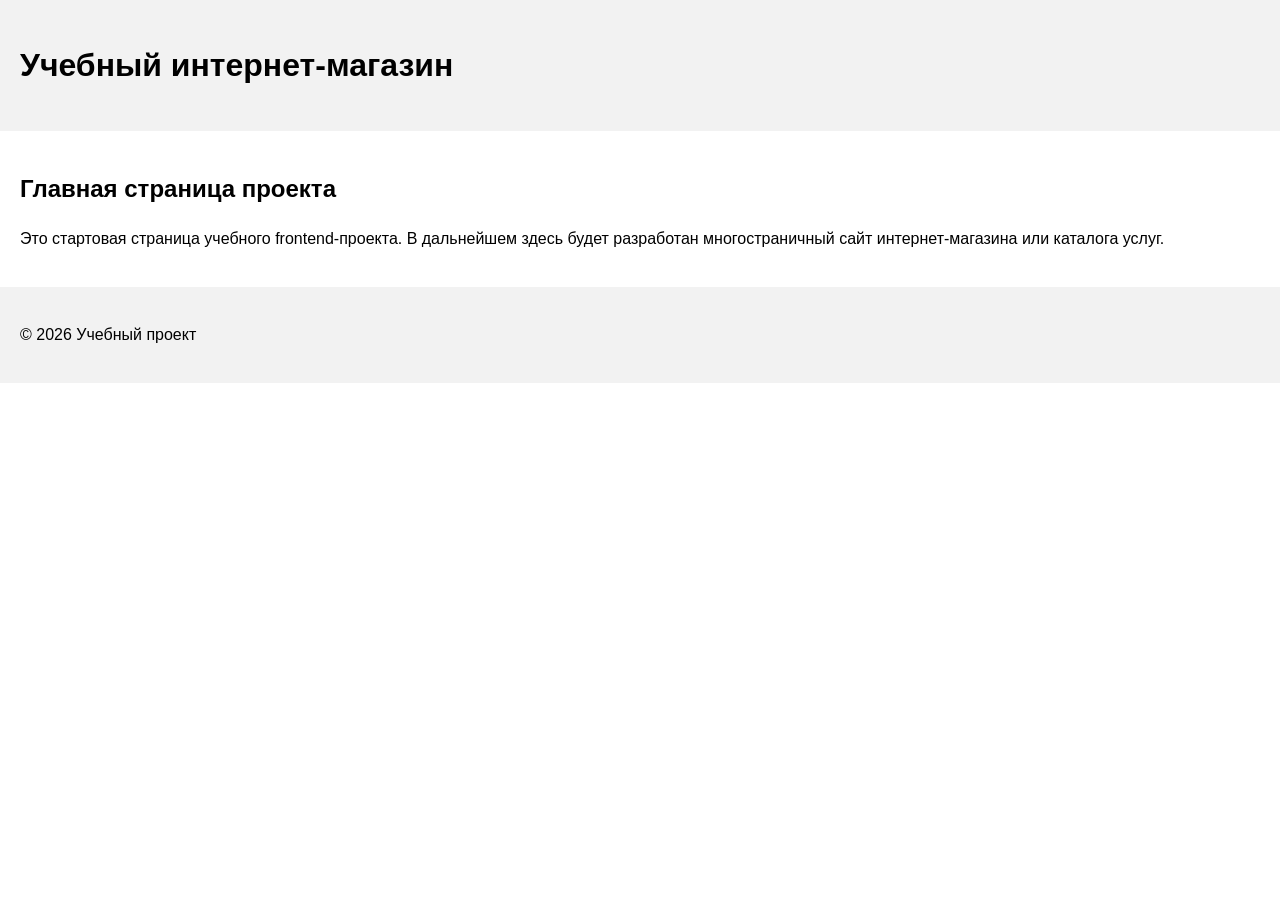
==== index.html @ 7e899845 "feat: initialize frontend project structure" ====
<!DOCTYPE html>
<html lang="ru">
<head>
  <meta charset="UTF-8">
  <meta name="viewport" content="width=device-width, initial-scale=1.0">
  <title>Каталог товаров</title>
  <link rel="stylesheet" href="css/style.css">
</head>
<body>
  <header>
    <h1>Учебный интернет-магазин</h1>
  </header>

  <main>
    <section>
      <h2>Главная страница проекта</h2>
      <p>
        Это стартовая страница учебного frontend-проекта.
        В дальнейшем здесь будет разработан многостраничный сайт
        интернет-магазина или каталога услуг.
      </p>
    </section>
  </main>

  <footer>
    <p>&copy; 2026 Учебный проект</p>
  </footer>
</body>
</html>
---- css/style.css ----
body {
  margin: 0;
  font-family: Arial, sans-serif;
  line-height: 1.5;
}

header,
main,
footer {
  padding: 20px;
}

header {
  background-color: #f2f2f2;
}

footer {
  background-color: #f2f2f2;
}
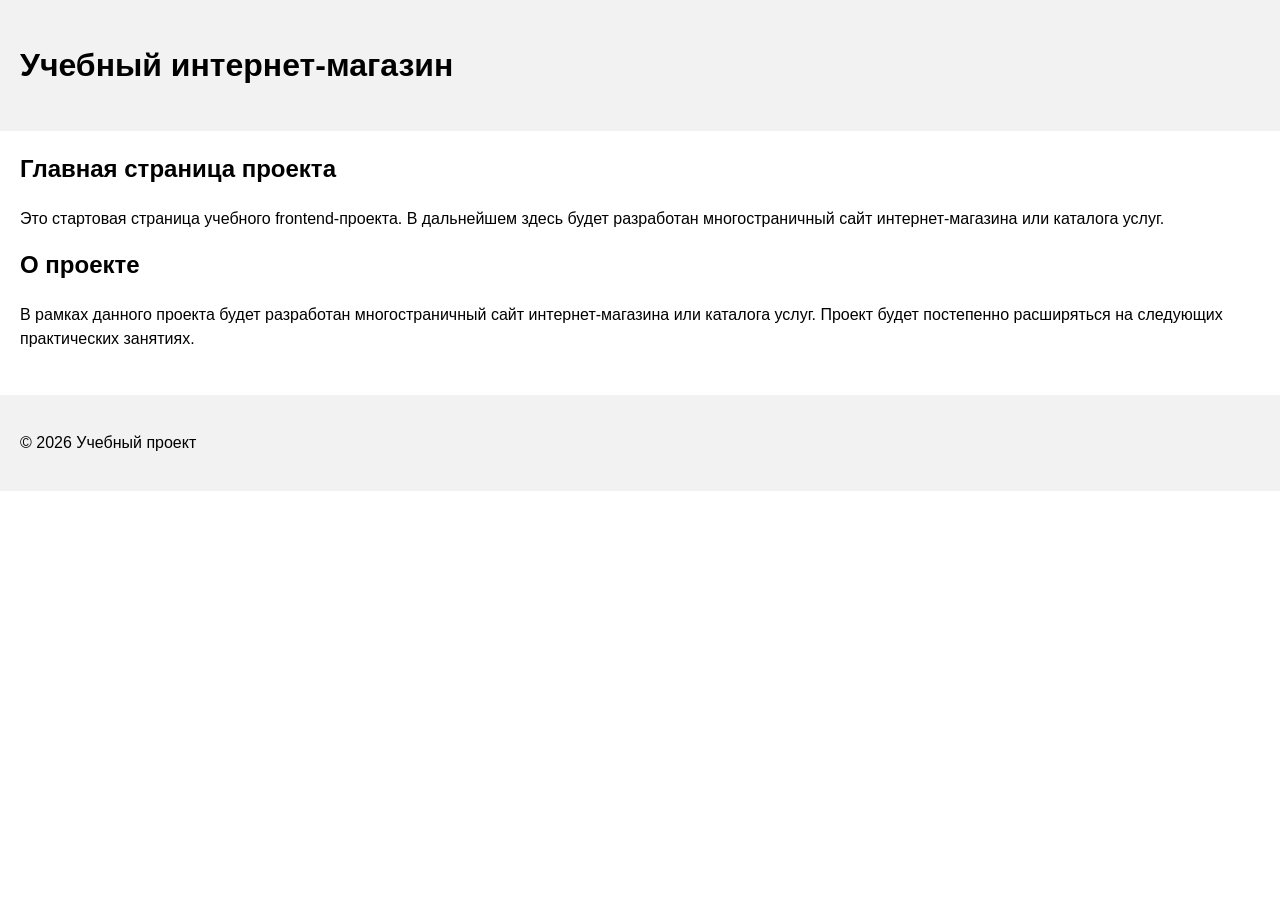
==== commit 59caa15d: "feat: add project description section" ====
--- a/index.html
+++ b/index.html
@@ -18,6 +18,14 @@
         Это стартовая страница учебного frontend-проекта.
         В дальнейшем здесь будет разработан многостраничный сайт
         интернет-магазина или каталога услуг.
+        <section>
+    <h2>О проекте</h2>
+    <p>
+        В рамках данного проекта будет разработан многостраничный сайт
+        интернет-магазина или каталога услуг. Проект будет постепенно
+        расширяться на следующих практических занятиях.
+    </p>
+</section>
       </p>
     </section>
   </main>
--- a/css/style.css
+++ b/css/style.css
@@ -17,3 +17,10 @@
 footer {
   background-color: #f2f2f2;
 }
+section {
+    margin-bottom: 24px;
+}
+
+section h2 {
+    margin-top: 0;
+}
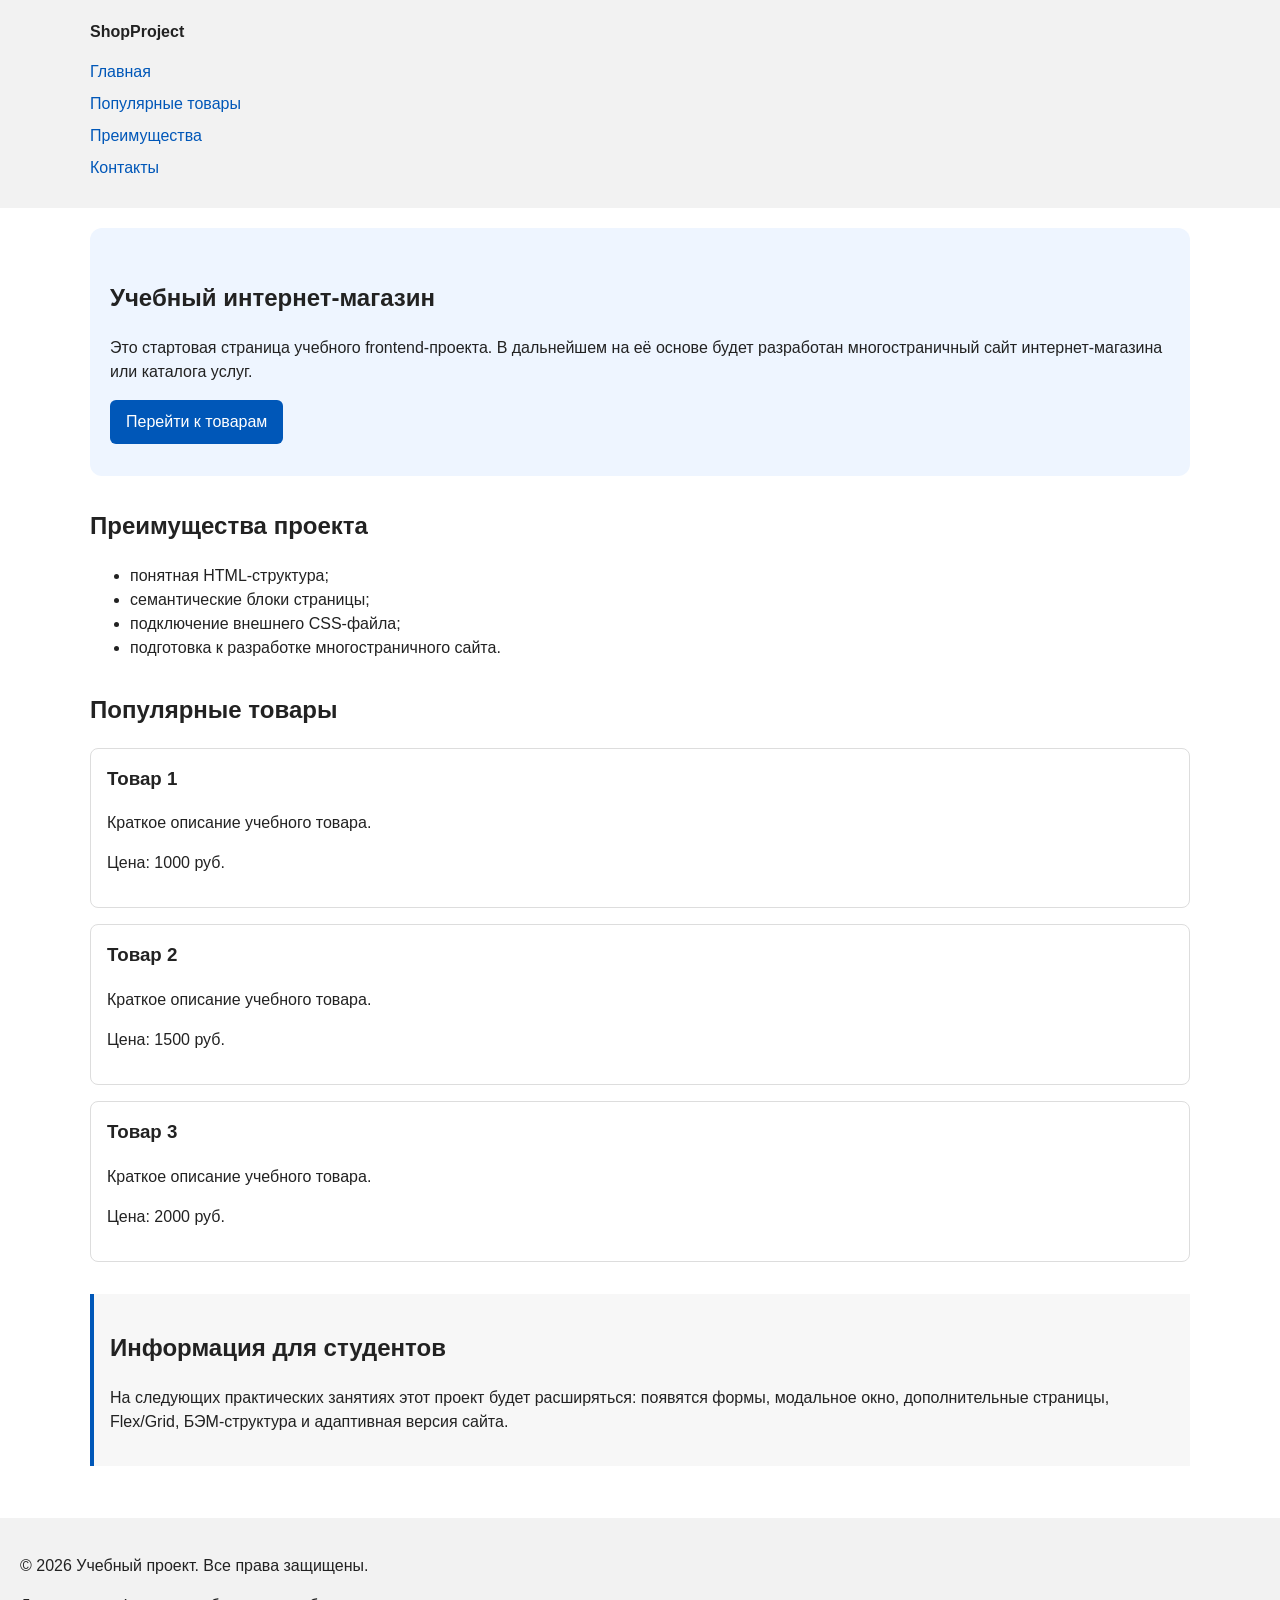
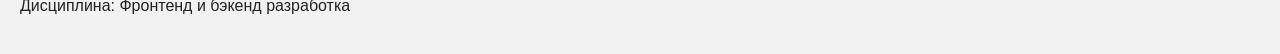
==== commit 81e623dd: "feat: add semantic HTML structure and base CSS styles" ====
--- a/index.html
+++ b/index.html
@@ -1,37 +1,91 @@
 <!DOCTYPE html>
 <html lang="ru">
 <head>
-  <meta charset="UTF-8">
-  <meta name="viewport" content="width=device-width, initial-scale=1.0">
-  <title>Каталог товаров</title>
-  <link rel="stylesheet" href="css/style.css">
+    <meta charset="UTF-8">
+    <meta name="viewport" content="width=device-width, initial-scale=1.0">
+    <title>Учебный интернет-магазин</title>
+    <link rel="stylesheet" href="css/style.css">
 </head>
 <body>
-  <header>
-    <h1>Учебный интернет-магазин</h1>
-  </header>
 
-  <main>
-    <section>
-      <h2>Главная страница проекта</h2>
-      <p>
-        Это стартовая страница учебного frontend-проекта.
-        В дальнейшем здесь будет разработан многостраничный сайт
-        интернет-магазина или каталога услуг.
-        <section>
-    <h2>О проекте</h2>
-    <p>
-        В рамках данного проекта будет разработан многостраничный сайт
-        интернет-магазина или каталога услуг. Проект будет постепенно
-        расширяться на следующих практических занятиях.
-    </p>
-</section>
-      </p>
-    </section>
-  </main>
+    <header>
+        <div class="site-header">
+            <a class="site-logo" href="index.html">ShopProject</a>
 
-  <footer>
-    <p>&copy; 2026 Учебный проект</p>
-  </footer>
+            <nav class="site-nav" aria-label="Основная навигация">
+                <ul class="site-nav__list">
+                    <li><a href="index.html">Главная</a></li>
+                    <li><a href="#popular">Популярные товары</a></li>
+                    <li><a href="#advantages">Преимущества</a></li>
+                    <li><a href="#contacts">Контакты</a></li>
+                </ul>
+            </nav>
+        </div>
+    </header>
+
+    <main>
+
+        <section class="hero">
+            <h1>Учебный интернет-магазин</h1>
+
+            <p>
+                Это стартовая страница учебного frontend-проекта.
+                В дальнейшем на её основе будет разработан многостраничный сайт
+                интернет-магазина или каталога услуг.
+            </p>
+
+            <a class="button" href="#popular">Перейти к товарам</a>
+        </section>
+
+        <section class="section" id="advantages">
+            <h2>Преимущества проекта</h2>
+
+            <ul class="advantages-list">
+                <li>понятная HTML-структура;</li>
+                <li>семантические блоки страницы;</li>
+                <li>подключение внешнего CSS-файла;</li>
+                <li>подготовка к разработке многостраничного сайта.</li>
+            </ul>
+        </section>
+
+        <section class="section" id="popular">
+            <h2>Популярные товары</h2>
+
+            <article class="product-card">
+                <h3>Товар 1</h3>
+                <p>Краткое описание учебного товара.</p>
+                <p>Цена: 1000 руб.</p>
+            </article>
+
+            <article class="product-card">
+                <h3>Товар 2</h3>
+                <p>Краткое описание учебного товара.</p>
+                <p>Цена: 1500 руб.</p>
+            </article>
+
+            <article class="product-card">
+                <h3>Товар 3</h3>
+                <p>Краткое описание учебного товара.</p>
+                <p>Цена: 2000 руб.</p>
+            </article>
+        </section>
+
+        <aside class="aside-info">
+            <h2>Информация для студентов</h2>
+
+            <p>
+                На следующих практических занятиях этот проект будет расширяться:
+                появятся формы, модальное окно, дополнительные страницы, Flex/Grid,
+                БЭМ-структура и адаптивная версия сайта.
+            </p>
+        </aside>
+
+    </main>
+
+    <footer id="contacts">
+        <p>&copy; 2026 Учебный проект. Все права защищены.</p>
+        <p>Дисциплина: Фронтенд и бэкенд разработка</p>
+    </footer>
+
 </body>
 </html>
--- a/css/style.css
+++ b/css/style.css
@@ -1,26 +1,164 @@
-body {
-  margin: 0;
-  font-family: Arial, sans-serif;
-  line-height: 1.5;
+/*
+  Универсальное правило для всех элементов.
+  border-box делает расчёт размеров более понятным:
+  width включает content, padding и border.
+*/
+* {
+    box-sizing: border-box;
 }
 
+/*
+  Убираем стандартный внешний отступ браузера у body.
+*/
+body {
+    margin: 0;
+    font-family: Arial, sans-serif;
+    line-height: 1.5;
+    color: #222222;
+    background-color: #ffffff;
+}
+
+/*
+  Задаём внутренние отступы для основных областей страницы.
+*/
 header,
 main,
 footer {
-  padding: 20px;
+    padding: 20px;
 }
 
+/*
+  Оформляем шапку страницы.
+*/
 header {
-  background-color: #f2f2f2;
+    background-color: #f2f2f2;
 }
 
+/*
+  Оформляем подвал страницы.
+*/
 footer {
-  background-color: #f2f2f2;
-}
-section {
-    margin-bottom: 24px;
+    background-color: #f2f2f2;
 }
 
-section h2 {
+/*
+  Ограничиваем ширину содержимого шапки.
+*/
+.site-header {
+    max-width: 1100px;
+    margin: 0 auto;
+}
+
+/*
+  Оформляем текстовый логотип.
+*/
+.site-logo {
+    font-weight: bold;
+    text-decoration: none;
+    color: #222222;
+}
+
+/*
+  Убираем стандартные отступы и маркеры списка навигации.
+*/
+.site-nav__list {
+    padding: 0;
+    margin: 16px 0 0;
+    list-style: none;
+}
+
+/*
+  Добавляем расстояние между пунктами меню.
+*/
+.site-nav__list li {
+    margin-bottom: 8px;
+}
+
+/*
+  Оформляем ссылки меню.
+*/
+.site-nav__list a {
+    color: #0057b8;
+    text-decoration: none;
+}
+
+/*
+  При наведении мыши подчёркиваем ссылку.
+*/
+.site-nav__list a:hover {
+    text-decoration: underline;
+}
+
+/*
+  Hero-блок — первый крупный блок страницы.
+*/
+.hero {
+    max-width: 1100px;
+    margin: 0 auto 32px;
+    padding: 32px 20px;
+    background-color: #eef5ff;
+    border-radius: 12px;
+}
+
+/*
+  Общий класс для разделов страницы.
+*/
+.section {
+    max-width: 1100px;
+    margin: 0 auto 32px;
+}
+
+/*
+  Убираем лишний верхний отступ у заголовков разделов.
+*/
+.section h2 {
     margin-top: 0;
-}+}
+
+/*
+  Карточка товара — самостоятельный блок.
+*/
+.product-card {
+    margin-bottom: 16px;
+    padding: 16px;
+    border: 1px solid #dddddd;
+    border-radius: 8px;
+    background-color: #ffffff;
+}
+
+/*
+  Убираем лишний верхний отступ у заголовка карточки.
+*/
+.product-card h3 {
+    margin-top: 0;
+}
+
+/*
+  Оформляем ссылку как кнопку.
+*/
+.button {
+    display: inline-block;
+    padding: 10px 16px;
+    color: #ffffff;
+    background-color: #0057b8;
+    text-decoration: none;
+    border-radius: 6px;
+}
+
+/*
+  Состояние кнопки при наведении.
+*/
+.button:hover {
+    background-color: #003f86;
+}
+
+/*
+  Дополнительный информационный блок.
+*/
+.aside-info {
+    max-width: 1100px;
+    margin: 0 auto 32px;
+    padding: 16px;
+    border-left: 4px solid #0057b8;
+    background-color: #f7f7f7;
+}
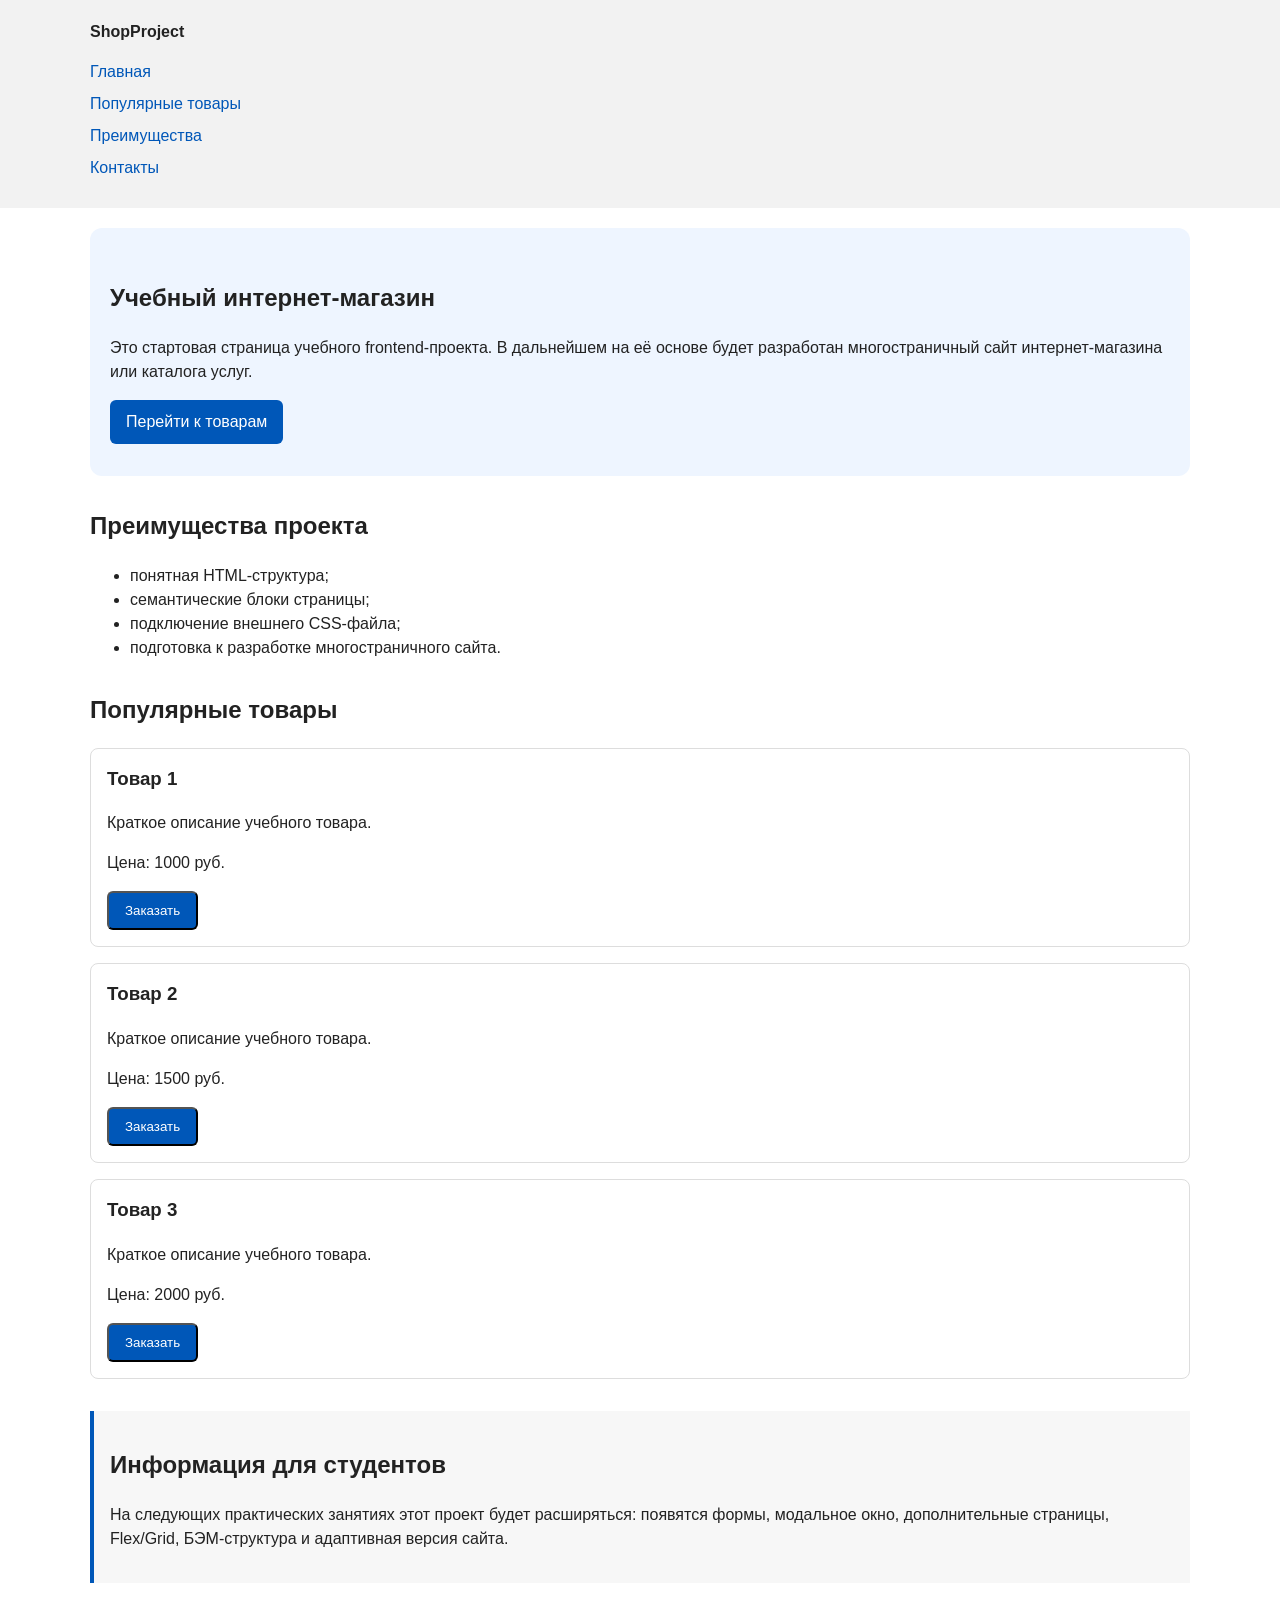
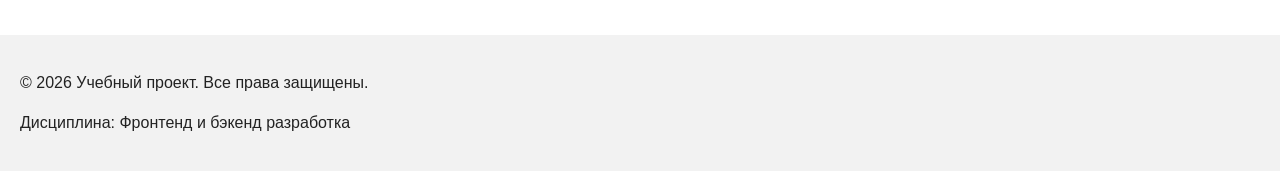
==== commit 27d9e30b: "feat: add order form modal and validation" ====
--- a/index.html
+++ b/index.html
@@ -5,6 +5,7 @@
     <meta name="viewport" content="width=device-width, initial-scale=1.0">
     <title>Учебный интернет-магазин</title>
     <link rel="stylesheet" href="css/style.css">
+    <script src="js/main.js" defer></script>
 </head>
 <body>
 
@@ -55,18 +56,27 @@
                 <h3>Товар 1</h3>
                 <p>Краткое описание учебного товара.</p>
                 <p>Цена: 1000 руб.</p>
+                <button class="button product-card__button" type="button" data-product="Товар 1">
+    Заказать
+</button>
             </article>
 
             <article class="product-card">
                 <h3>Товар 2</h3>
                 <p>Краткое описание учебного товара.</p>
                 <p>Цена: 1500 руб.</p>
+                <button class="button product-card__button" type="button" data-product="Товар 2">
+        Заказать
+    </button>
             </article>
 
             <article class="product-card">
                 <h3>Товар 3</h3>
                 <p>Краткое описание учебного товара.</p>
                 <p>Цена: 2000 руб.</p>
+                <button class="button product-card__button" type="button" data-product="Товар 3">
+        Заказать
+    </button>
             </article>
         </section>
 
@@ -86,6 +96,104 @@
         <p>&copy; 2026 Учебный проект. Все права защищены.</p>
         <p>Дисциплина: Фронтенд и бэкенд разработка</p>
     </footer>
+    <dialog class="order-dialog" id="order-dialog" aria-labelledby="order-dialog-title">
+    <h2 id="order-dialog-title">Оформление заявки</h2>
+
+    <form class="order-form" id="order-form" action="#" method="post" novalidate>
+
+        <input id="selected-product" name="selected-product" type="hidden">
+
+        <div class="form-field">
+            <label for="order-name">Имя</label>
+            <input
+                id="order-name"
+                name="name"
+                type="text"
+                placeholder="Введите ваше имя"
+                minlength="2"
+                autocomplete="given-name"
+                required
+            >
+        </div>
+
+        <div class="form-field">
+            <label for="order-email">E-mail</label>
+            <input
+                id="order-email"
+                name="email"
+                type="email"
+                placeholder="example@mail.ru"
+                autocomplete="email"
+                required
+            >
+        </div>
+
+        <div class="form-field">
+            <label for="order-phone">Телефон</label>
+            <input
+                id="order-phone"
+                name="phone"
+                type="tel"
+                inputmode="tel"
+                placeholder="+7 (900) 000-00-00"
+                pattern="^\+7 \(\d{3}\) \d{3}-\d{2}-\d{2}$"
+                required
+            >
+            <small>Формат: +7 (900) 000-00-00</small>
+        </div>
+
+        <div class="form-field">
+            <label for="order-date">Дата связи</label>
+            <input
+                id="order-date"
+                name="date"
+                type="date"
+            >
+        </div>
+
+        <div class="form-field">
+            <label for="order-topic">Тема заявки</label>
+            <select id="order-topic" name="topic" required>
+                <option value="">Выберите тему</option>
+                <option value="product">Заказ товара</option>
+                <option value="consultation">Консультация</option>
+                <option value="delivery">Доставка</option>
+            </select>
+        </div>
+
+        <div class="form-field">
+            <label for="order-comment">Комментарий</label>
+            <textarea
+                id="order-comment"
+                name="comment"
+                rows="4"
+                placeholder="Укажите дополнительную информацию"
+            ></textarea>
+        </div>
+
+        <div class="form-field form-field--checkbox">
+            <label>
+                <input
+                    id="order-agreement"
+                    name="agreement"
+                    type="checkbox"
+                    required
+                >
+                Я согласен на обработку данных
+            </label>
+        </div>
+
+        <div class="form-actions">
+            <button type="button" id="close-order-dialog">Закрыть</button>
+            <button type="submit">Отправить заявку</button>
+        </div>
+
+    </form>
+</dialog>
+
+<p class="success-message" id="success-message" hidden>
+    Форма успешно отправлена!
+</p>
 
 </body>
 </html>
--- a/css/style.css
+++ b/css/style.css
@@ -162,3 +162,104 @@
     border-left: 4px solid #0057b8;
     background-color: #f7f7f7;
 }
+/*
+  Модальное окно.
+  Элемент dialog сам умеет открываться поверх страницы.
+*/
+.order-dialog {
+    width: min(100% - 32px, 560px);
+    padding: 24px;
+    border: none;
+    border-radius: 12px;
+}
+
+/*
+  Затемнение фона за модальным окном.
+*/
+.order-dialog::backdrop {
+    background-color: rgba(0, 0, 0, 0.5);
+}
+
+/*
+  Поле формы.
+  Каждый блок получает нижний отступ.
+*/
+.form-field {
+    margin-bottom: 16px;
+}
+
+/*
+  Подпись поля.
+*/
+.form-field label {
+    display: block;
+    margin-bottom: 6px;
+}
+
+/*
+  Основные поля формы.
+*/
+.form-field input,
+.form-field select,
+.form-field textarea {
+    width: 100%;
+    padding: 10px 12px;
+    border: 1px solid #cccccc;
+    border-radius: 6px;
+    font: inherit;
+}
+
+/*
+  Checkbox не должен занимать всю ширину.
+*/
+.form-field input[type="checkbox"] {
+    width: auto;
+}
+
+/*
+  Подсказка под полем телефона.
+*/
+.form-field small {
+    display: block;
+    margin-top: 4px;
+    color: #666666;
+}
+
+/*
+  Видимый фокус для клавиатурной навигации.
+*/
+.form-field input:focus-visible,
+.form-field select:focus-visible,
+.form-field textarea:focus-visible,
+.form-actions button:focus-visible {
+    outline: 2px solid #0057b8;
+    outline-offset: 2px;
+}
+
+/*
+  Подсветка ошибочных полей.
+  Атрибут aria-invalid будет добавляться через JavaScript.
+*/
+[aria-invalid="true"] {
+    border-color: #b00020;
+}
+
+/*
+  Кнопки формы.
+*/
+.form-actions {
+    display: flex;
+    gap: 12px;
+    margin-top: 20px;
+}
+
+/*
+  Сообщение об успешной отправке.
+*/
+.success-message {
+    max-width: 1100px;
+    margin: 24px auto;
+    padding: 16px;
+    border-left: 4px solid #168a2f;
+    background-color: #eefaf0;
+}
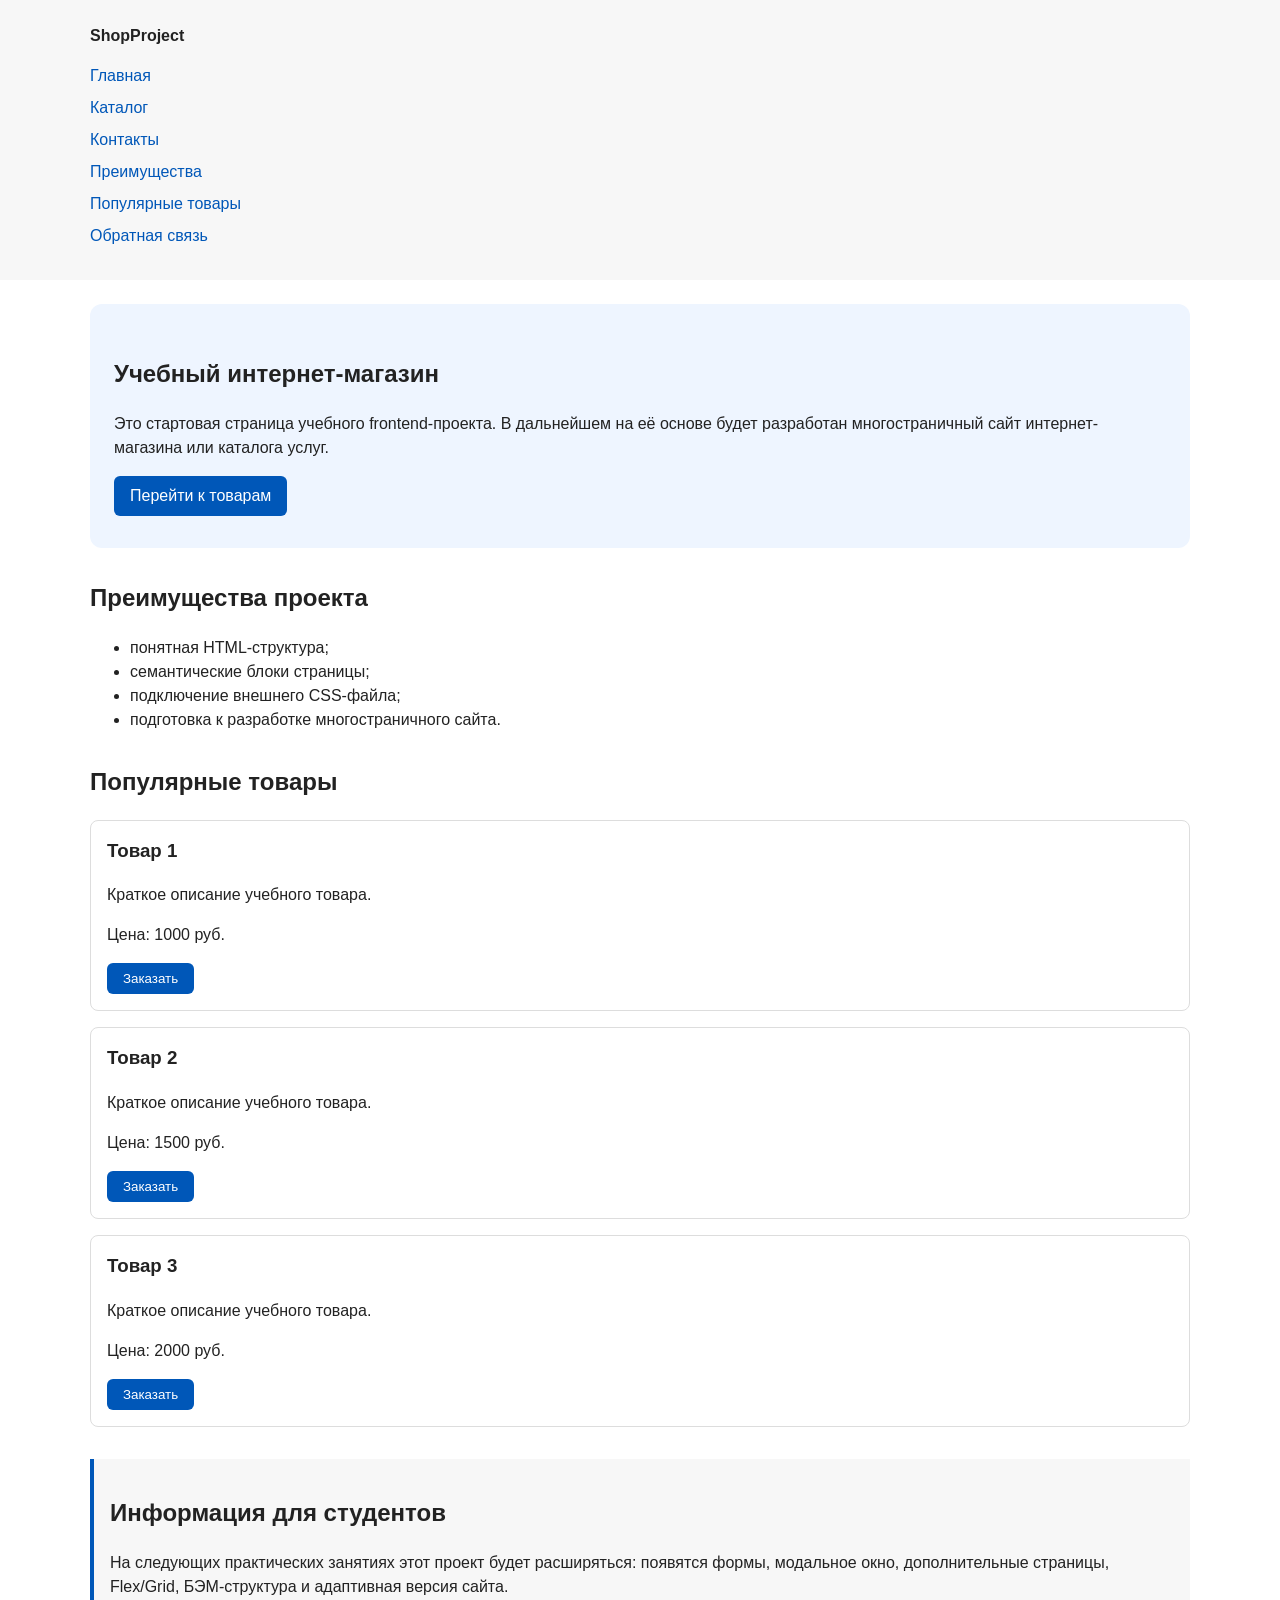
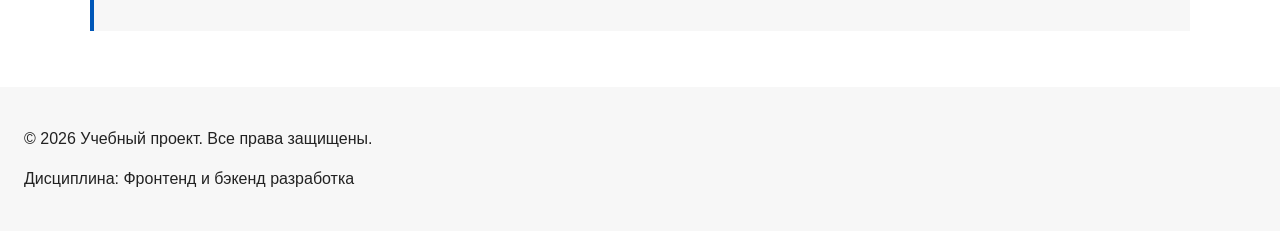
==== commit b1b110d7: "feat: add multi-page structure navigation and anchors" ====
--- a/index.html
+++ b/index.html
@@ -13,14 +13,16 @@
         <div class="site-header">
             <a class="site-logo" href="index.html">ShopProject</a>
 
-            <nav class="site-nav" aria-label="Основная навигация">
-                <ul class="site-nav__list">
-                    <li><a href="index.html">Главная</a></li>
-                    <li><a href="#popular">Популярные товары</a></li>
-                    <li><a href="#advantages">Преимущества</a></li>
-                    <li><a href="#contacts">Контакты</a></li>
-                </ul>
-            </nav>
+           <nav class="site-nav" aria-label="Основная навигация">
+    <ul class="site-nav__list">
+        <li><a href="index.html">Главная</a></li>
+        <li><a href="catalog.html">Каталог</a></li>
+        <li><a href="contacts.html">Контакты</a></li>
+        <li><a href="index.html#advantages">Преимущества</a></li>
+        <li><a href="index.html#popular">Популярные товары</a></li>
+        <li><a href="index.html#contacts">Обратная связь</a></li>
+    </ul>
+</nav>
         </div>
     </header>
 
--- a/css/style.css
+++ b/css/style.css
@@ -3,19 +3,74 @@
   border-box делает расчёт размеров более понятным:
   width включает content, padding и border.
 */
+/* ===============================
+   1. Переменные проекта
+   =============================== */
+html {
+    scroll-behavior: smooth;
+}
+:root {
+    /* Основные цвета проекта */
+    --color-bg: #ffffff;
+    --color-text: #222222;
+    --color-muted: #666666;
+    --color-primary: #0057b8;
+    --color-primary-dark: #003f86;
+    --color-border: #dddddd;
+    --color-surface: #f7f7f7;
+    --color-surface-accent: #eef5ff;
+    --color-danger: #b00020;
+    --color-success: #168a2f;
+    --color-success-bg: #eefaf0;
+    --color-white: #ffffff;
+
+    /* Отступы */
+    --space-xs: 4px;
+    --space-sm: 8px;
+    --space-md: 16px;
+    --space-lg: 24px;
+    --space-xl: 32px;
+
+    /* Скругления */
+    --radius-sm: 6px;
+    --radius-md: 8px;
+    --radius-lg: 12px;
+
+    /* Размеры */
+    --container-width: 1100px;
+}
 * {
     box-sizing: border-box;
 }
 
-/*
-  Убираем стандартный внешний отступ браузера у body.
-*/
+/* ===============================
+   2. Базовые стили
+   =============================== */
+* {
+    box-sizing: border-box;
+}
+
 body {
     margin: 0;
     font-family: Arial, sans-serif;
     line-height: 1.5;
-    color: #222222;
-    background-color: #ffffff;
+    color: var(--color-text);
+    background-color: var(--color-bg);
+}
+/* ===============================
+   3. Общие элементы интерфейса
+   =============================== */
+   a {
+    color: var(--color-primary);
+}
+
+a:hover {
+    color: var(--color-primary-dark);
+}
+
+a:focus-visible {
+    outline: 2px solid var(--color-primary);
+    outline-offset: 3px;
 }
 
 /*
@@ -24,21 +79,18 @@
 header,
 main,
 footer {
-    padding: 20px;
+    padding: var(--space-lg);
 }
 
 /*
   Оформляем шапку страницы.
 */
 header {
-    background-color: #f2f2f2;
-}
-
-/*
-  Оформляем подвал страницы.
-*/
+    background-color: var(--color-surface);
+}
+
 footer {
-    background-color: #f2f2f2;
+    background-color: var(--color-surface);
 }
 
 /*
@@ -89,90 +141,94 @@
     text-decoration: underline;
 }
 
-/*
-  Hero-блок — первый крупный блок страницы.
-*/
+/* ===============================
+   4. Компоненты страницы
+   =============================== */
+
 .hero {
-    max-width: 1100px;
-    margin: 0 auto 32px;
-    padding: 32px 20px;
-    background-color: #eef5ff;
-    border-radius: 12px;
+    max-width: var(--container-width);
+    margin: 0 auto var(--space-xl);
+    padding: var(--space-xl) var(--space-lg);
+    background-color: var(--color-surface-accent);
+    border-radius: var(--radius-lg);
 }
 
 /*
   Общий класс для разделов страницы.
 */
 .section {
-    max-width: 1100px;
-    margin: 0 auto 32px;
-}
-
-/*
-  Убираем лишний верхний отступ у заголовков разделов.
-*/
+    max-width: var(--container-width);
+    margin: 0 auto var(--space-xl);
+}
+
 .section h2 {
     margin-top: 0;
 }
-
 /*
   Карточка товара — самостоятельный блок.
 */
 .product-card {
-    margin-bottom: 16px;
-    padding: 16px;
-    border: 1px solid #dddddd;
-    border-radius: 8px;
-    background-color: #ffffff;
-}
-
-/*
-  Убираем лишний верхний отступ у заголовка карточки.
-*/
+    margin-bottom: var(--space-md);
+    padding: var(--space-md);
+    border: 1px solid var(--color-border);
+    border-radius: var(--radius-md);
+    background-color: var(--color-bg);
+}
+
+.product-card:hover {
+    border-color: var(--color-primary);
+}
+
 .product-card h3 {
     margin-top: 0;
 }
-
 /*
   Оформляем ссылку как кнопку.
 */
 .button {
     display: inline-block;
-    padding: 10px 16px;
-    color: #ffffff;
-    background-color: #0057b8;
+    padding: var(--space-sm) var(--space-md);
+    color: var(--color-white);
+    background-color: var(--color-primary);
     text-decoration: none;
-    border-radius: 6px;
-}
-
-/*
-  Состояние кнопки при наведении.
-*/
+    border: none;
+    border-radius: var(--radius-sm);
+    cursor: pointer;
+}
+
 .button:hover {
-    background-color: #003f86;
+    background-color: var(--color-primary-dark);
+}
+
+.button:focus-visible {
+    outline: 2px solid var(--color-primary);
+    outline-offset: 3px;
+}
+
+.button:disabled {
+    opacity: 0.6;
+    cursor: not-allowed;
 }
 
 /*
   Дополнительный информационный блок.
 */
 .aside-info {
-    max-width: 1100px;
-    margin: 0 auto 32px;
-    padding: 16px;
-    border-left: 4px solid #0057b8;
-    background-color: #f7f7f7;
-}
-/*
-  Модальное окно.
-  Элемент dialog сам умеет открываться поверх страницы.
-*/
+    max-width: var(--container-width);
+    margin: 0 auto var(--space-xl);
+    padding: var(--space-md);
+    border-left: 4px solid var(--color-primary);
+    background-color: var(--color-surface);
+}
+/* ===============================
+   5. Форма и модальное окно
+   =============================== */
 .order-dialog {
     width: min(100% - 32px, 560px);
-    padding: 24px;
+    padding: var(--space-lg);
     border: none;
-    border-radius: 12px;
-}
-
+    border-radius: var(--radius-lg);
+}
 /*
   Затемнение фона за модальным окном.
 */
@@ -185,7 +241,7 @@
   Каждый блок получает нижний отступ.
 */
 .form-field {
-    margin-bottom: 16px;
+    margin-bottom: var(--space-md);
 }
 
 /*
@@ -193,9 +249,8 @@
 */
 .form-field label {
     display: block;
-    margin-bottom: 6px;
-}
-
+    margin-bottom: var(--space-xs);
+}
 /*
   Основные поля формы.
 */
@@ -204,25 +259,38 @@
 .form-field textarea {
     width: 100%;
     padding: 10px 12px;
-    border: 1px solid #cccccc;
-    border-radius: 6px;
+    border: 1px solid var(--color-border);
+    border-radius: var(--radius-sm);
     font: inherit;
 }
-
+.form-field input:hover,
+.form-field select:hover,
+.form-field textarea:hover {
+    border-color: var(--color-primary);
+}
+.form-field input:focus-visible,
+.form-field select:focus-visible,
+.form-field textarea:focus-visible,
+.form-actions button:focus-visible {
+    outline: 2px solid var(--color-primary);
+    outline-offset: 3px;
+}
+[aria-invalid="true"] {
+    border-color: var(--color-danger);
+}
 /*
   Checkbox не должен занимать всю ширину.
 */
 .form-field input[type="checkbox"] {
     width: auto;
 }
-
 /*
   Подсказка под полем телефона.
 */
 .form-field small {
     display: block;
-    margin-top: 4px;
-    color: #666666;
+    margin-top: var(--space-xs);
+    color: var(--color-muted);
 }
 
 /*
@@ -257,9 +325,28 @@
   Сообщение об успешной отправке.
 */
 .success-message {
-    max-width: 1100px;
-    margin: 24px auto;
-    padding: 16px;
-    border-left: 4px solid #168a2f;
-    background-color: #eefaf0;
+    max-width: var(--container-width);
+    margin: var(--space-lg) auto;
+    padding: var(--space-md);
+    border-left: 4px solid var(--color-success);
+    background-color: var(--color-success-bg);
+}
+.breadcrumbs {
+    max-width: var(--container-width);
+    margin: 0 auto var(--space-md);
+    font-size: 14px;
+    color: var(--color-muted);
+}
+
+.breadcrumbs a {
+    color: var(--color-primary);
+}
+
+.breadcrumbs span::before {
+    content: " / ";
+    color: var(--color-muted);
+}
+:target {
+    outline: 2px dashed var(--color-primary);
+    outline-offset: 4px;
 }
